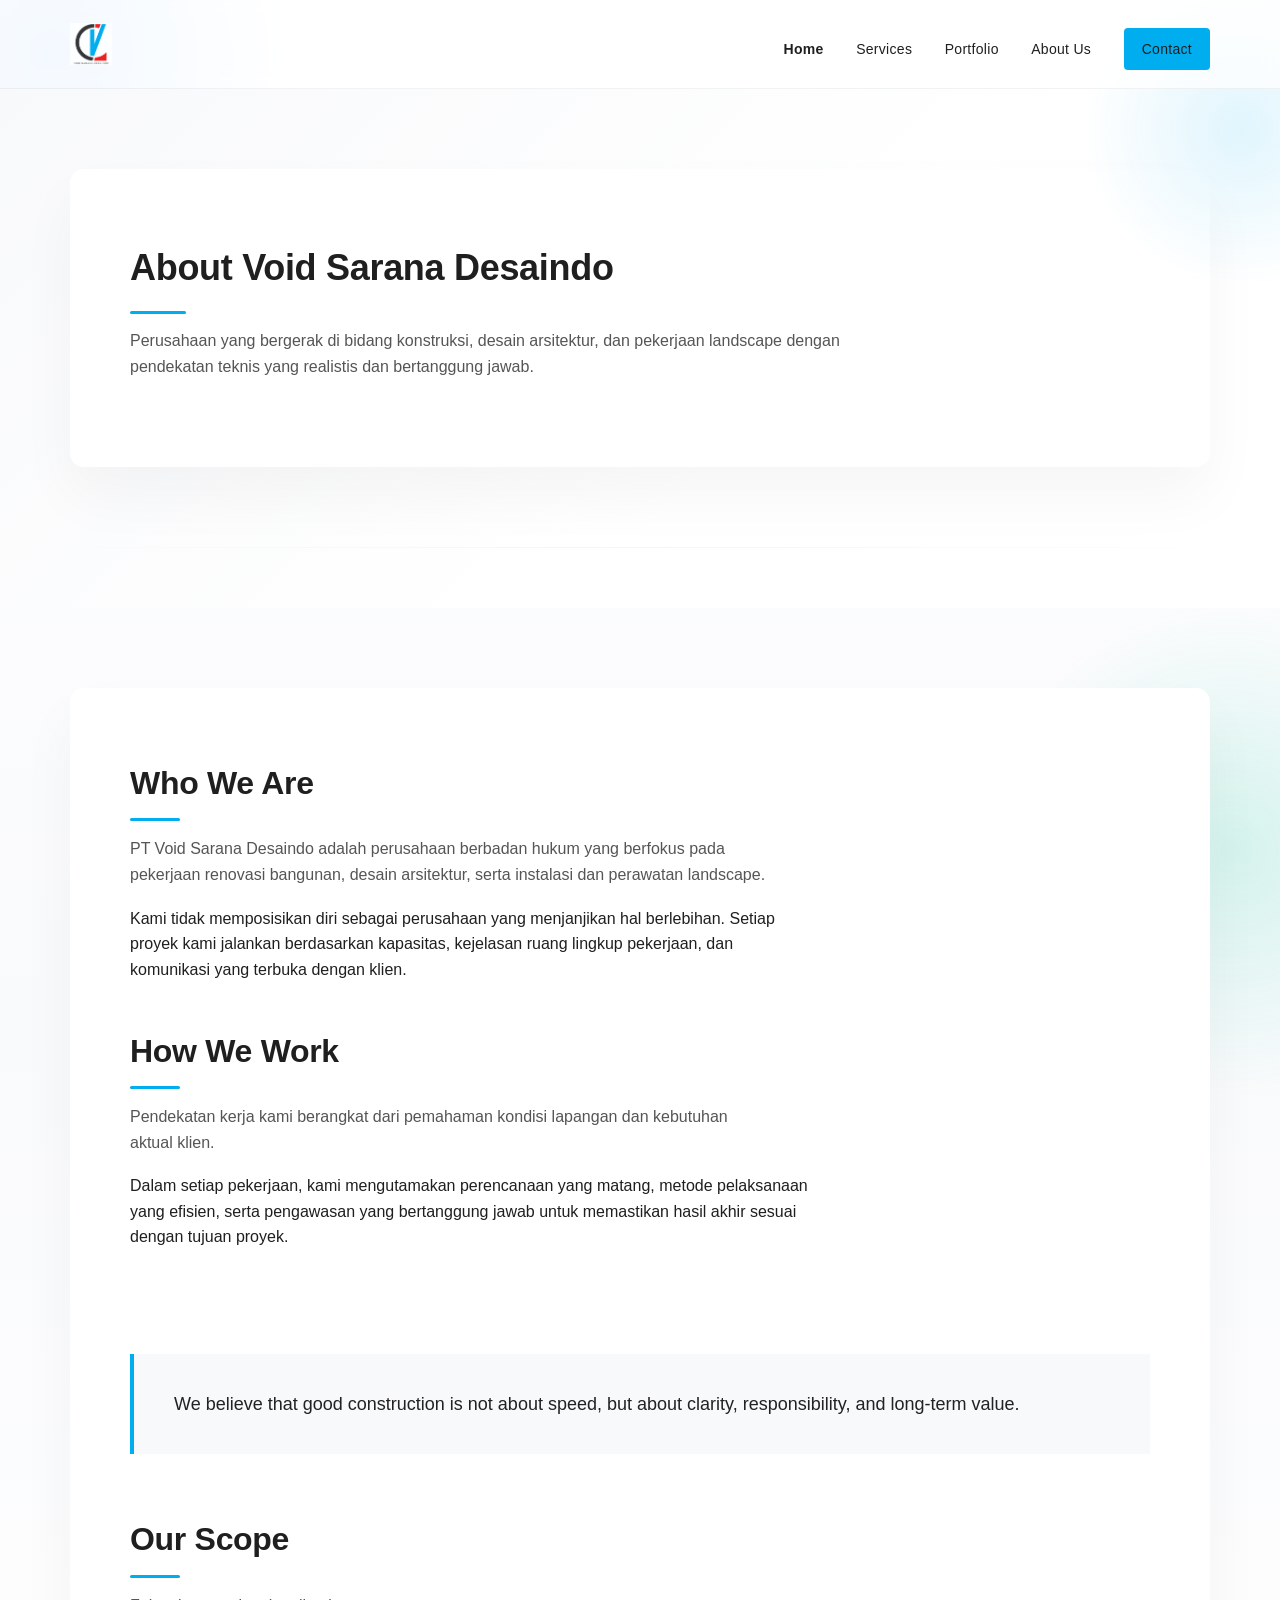
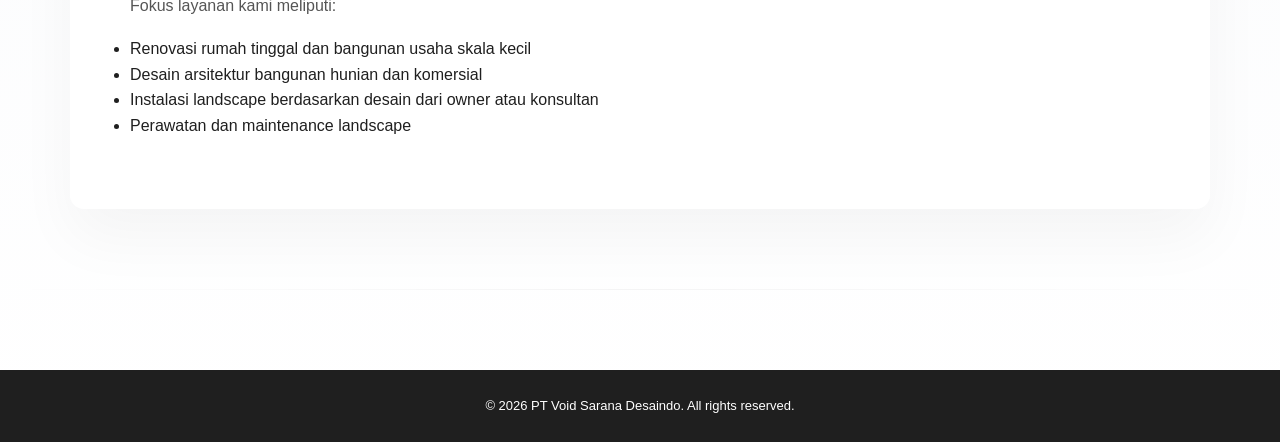
==== about.html @ 8d20b70b "Add files via upload" ====
<!DOCTYPE html>
<html lang="id">
<head>
  <meta charset="UTF-8" />
  <meta name="viewport" content="width=device-width, initial-scale=1.0" />
  <title>Tentang Kami | Void Sarana Desaindo</title>

<meta name="description" content="Profil Void Sarana Desaindo, perusahaan yang bergerak di bidang renovasi bangunan, desain arsitektur, dan instalasi landscape.">
  <link rel="stylesheet" href="assets/css/style.css" />
</head>

<body class="about-page">

  <!-- HEADER -->
  <header class="site-header" id="navbar">

<div class="container header-flex">

<img src="assets/img/logo.png" alt="Void Sarana Desaindo" class="logo">

<div class="menu-toggle" id="menu-toggle">
☰
</div>

<nav class="nav" id="nav-menu">
<a href="index.html" class="active">Home</a>
<a href="services.html">Services</a>
<a href="portfolio.html">Portfolio</a>
<a href="about.html">About Us</a>
<a href="contact.html" class="btn-primary">Contact</a>
</nav>

</div>

</header>

  <!-- PAGE HEADER -->
  <section class="page-header">
    <div class="container">
      <h1>About Void Sarana Desaindo</h1>
      <p>
        Perusahaan yang bergerak di bidang konstruksi, desain arsitektur,
        dan pekerjaan landscape dengan pendekatan teknis yang realistis
        dan bertanggung jawab.
      </p>
    </div>
  </section>

  <!-- ABOUT CONTENT -->
  <section class="services">
    <div class="container">

      <h2 class="section-title">Who We Are</h2>
      <p class="section-subtitle">
        PT Void Sarana Desaindo adalah perusahaan berbadan hukum
        yang berfokus pada pekerjaan renovasi bangunan,
        desain arsitektur, serta instalasi dan perawatan landscape.
      </p>

      <p>
        Kami tidak memposisikan diri sebagai perusahaan yang menjanjikan
        hal berlebihan. Setiap proyek kami jalankan berdasarkan kapasitas,
        kejelasan ruang lingkup pekerjaan, dan komunikasi yang terbuka
        dengan klien.
      </p>

      <br />

      <h2 class="section-title">How We Work</h2>
      <p class="section-subtitle">
        Pendekatan kerja kami berangkat dari pemahaman kondisi lapangan
        dan kebutuhan aktual klien.
      </p>

      <p>
        Dalam setiap pekerjaan, kami mengutamakan perencanaan yang matang,
        metode pelaksanaan yang efisien, serta pengawasan yang bertanggung jawab
        untuk memastikan hasil akhir sesuai dengan tujuan proyek.
      </p>

      <br />

<div class="about-quote">
  We believe that good construction is not about speed,
  but about clarity, responsibility, and long-term value.
</div>

      <h2 class="section-title">Our Scope</h2>
      <p class="section-subtitle">
        Fokus layanan kami meliputi:
      </p>

      <ul>
        <li>Renovasi rumah tinggal dan bangunan usaha skala kecil</li>
        <li>Desain arsitektur bangunan hunian dan komersial</li>
        <li>Instalasi landscape berdasarkan desain dari owner atau konsultan</li>
        <li>Perawatan dan maintenance landscape</li>
      </ul>

    </div>
  </section>

  <!-- FOOTER -->
  <footer class="site-footer">
    © 2026 PT Void Sarana Desaindo. All rights reserved.
  </footer>

<script>

const toggle = document.getElementById("menu-toggle");
const nav = document.getElementById("nav-menu");

toggle.addEventListener("click", () => {
nav.classList.toggle("active");
});

document.querySelectorAll("#nav-menu a").forEach(link=>{
link.addEventListener("click",()=>{
nav.classList.remove("active");
});
});

</script>

<script>

const navbar = document.getElementById("navbar");

window.addEventListener("scroll", function(){

if(window.scrollY > 60){
navbar.classList.add("scrolled");
}else{
navbar.classList.remove("scrolled");
}

});

</script>

</body>
</html>
---- assets/css/style.css ----
/* =====================
   RESET & BASE
===================== */
* {
  margin: 0;
  padding: 0;
  box-sizing: border-box;
}

/* GLOBAL SECTION SPACING */

section{
padding:100px 0;
}

html{
scroll-behavior:smooth;
}

body {
  font-family: 'Inter', sans-serif;
  color: #1f1f1f;
  line-height: 1.6;
  background: #ffffff;
}

.container {
  width: 90%;
  max-width: 1200px;
  margin: auto;
}

/* =====================
   HEADER / NAVBAR
===================== */
.site-header {
  padding: 18px 0;
  border-bottom: 1px solid #eee;
  background: #fff;
}

.header-flex {
  display: flex;
  justify-content: space-between;
  align-items: center;
}

.logo {
  height: 42px;
}

.nav a {
  margin-left: 22px;
  text-decoration: none;
  color: #1f1f1f;
  font-size: 14px;
}

.nav a.active {
  font-weight: 600;
}

.btn-primary {
  background: #00AEEF;
  color: #fff;
  padding: 10px 18px;
  border-radius: 4px;
  text-decoration: none;
  display: inline-block;
}

.btn-secondary {
  border: 1px solid #00AEEF;
  color: #00AEEF;
  padding: 10px 18px;
  border-radius: 4px;
  text-decoration: none;
  display: inline-block;
}

/* =====================
   PAGE HEADER (GLOBAL)
===================== */
.page-header {
  background: #f8f9fb;
  padding: 80px 0 60px;
}

.page-header h1 {
  font-size: 36px;
  margin-bottom: 14px;
}

.page-header p {
  max-width: 720px;
  color: #555;
}

/* =====================
   HOME
===================== */
.hero {
  padding: 100px 0;
  background: #f9f9f9;
}

.hero-grid {
  display: grid;
  grid-template-columns: 1.2fr 1fr;
  gap: 60px;
  align-items: center;
}

.hero-subtitle {
  font-size: 14px;
  font-weight: 600;
  text-transform: uppercase;
  color: #00AEEF;
  margin-bottom: 10px;
}

.hero h1 {
  font-size: 44px;
  margin-bottom: 14px;
}

.hero-desc {
  max-width: 520px;
  margin-bottom: 28px;
  color: #444;
}

.hero-placeholder {
  height: 300px;
  background: #eaeaea;
  border-radius: 8px;
  display: flex;
  align-items: center;
  justify-content: center;
  color: #888;
}

/* =====================
   SERVICES (HOME PREVIEW)
===================== */
.services {
  padding: 80px 0;
}

.section-title {
  font-size: 32px;
  margin-bottom: 10px;
}

.section-subtitle {
  max-width: 640px;
  color: #555;
  margin-bottom: 40px;
}

.service-list {
  display: grid;
  grid-template-columns: repeat(3, 1fr);
  gap: 30px;
}

.service-item {
  border: 1px solid #eee;
  border-radius: 8px;
  padding: 30px;
  background: #fff;
}

.service-item h3 {
  margin-bottom: 12px;
  font-size: 18px;
}

.service-item p {
  color: #555;
}

/* =====================
   SERVICES PAGE ONLY
===================== */
.services-page .hero {
  display: none;
}

.services-page .services {
  padding: 80px 0;
}

.services-page .service-item {
  margin-bottom: 32px;
}

/* =====================
   PORTFOLIO
===================== */
.portfolio {
  padding: 80px 0;
}

.portfolio-grid {
  display: grid;
  grid-template-columns: repeat(2, 1fr);
  gap: 40px;
}

.portfolio-item {
  border: 1px solid #eee;
  border-radius: 10px;
  padding: 28px;
  transition: 0.25s ease;
}

.portfolio-item:hover {
  transform: translateY(-6px);
  border-color: #00AEEF;
}

.portfolio-thumb {
  height: 220px;
  background: linear-gradient(135deg, #eaeaea, #f5f5f5);
  border-radius: 8px;
  margin-bottom: 18px;
  display: flex;
  align-items: center;
  justify-content: center;
  color: #999;
}

/* =====================
   CONTACT
===================== */
.contact {
  padding: 80px 0;
}

.contact-card {
  max-width: 720px;
  margin: auto;
  border: 1px solid #eee;
  border-radius: 12px;
  padding: 48px;
  background: #fff;
}

.contact-actions {
  display: flex;
  gap: 16px;
  margin-bottom: 28px;
}

/* =====================
   FOOTER
===================== */
.site-footer {
  background: #1f1f1f;
  color: #fff;
  text-align: center;
  padding: 26px 0;
  font-size: 13px;
}

/* =====================
   RESPONSIVE
===================== */
@media (max-width: 900px) {
  .hero-grid {
    grid-template-columns: 1fr;
  }

  .service-list,
  .portfolio-grid {
    grid-template-columns: 1fr;
  }

  .contact-actions {
    flex-direction: column;
  }
}

/* =====================
   ABOUT PAGE – LEVEL UP
===================== */

/* accent line under title */
.about-page .section-title {
  position: relative;
  padding-bottom: 14px;
}

.about-page .section-title::after {
  content: "";
  position: absolute;
  left: 0;
  bottom: 0;
  width: 48px;
  height: 3px;
  background: #00AEEF;
  border-radius: 2px;
}

/* philosophy quote */
.about-page .about-quote {
  margin: 60px 0;
  padding: 36px 40px;
  border-left: 4px solid #00AEEF;
  background: #f8f9fb;
  font-size: 18px;
  font-weight: 500;
  color: #222;
}

/* soften paragraph flow */
.about-page p {
  margin-bottom: 18px;
}

/* =====================
   PORTFOLIO PAGE
   (MULTI PHOTO, NO JS)
===================== */
.portfolio-page .portfolio {
  padding: 80px 0;
}

.portfolio-page .portfolio-category {
  margin-bottom: 80px;
}

.portfolio-page .portfolio-category h2 {
  font-size: 26px;
  margin-bottom: 10px;
}

.portfolio-page .portfolio-desc {
  max-width: 700px;
  margin-bottom: 28px;
  color: #555;
}

.portfolio-page .portfolio-grid {
  display: grid;
  grid-template-columns: repeat(3, 1fr);
  gap: 20px;
}

.portfolio-page .portfolio-photo {
  width: 100%;
  height: 220px;
  background: #eaeaea;
  border-radius: 8px;
  object-fit: cover;
  display: flex;
  align-items: center;
  justify-content: center;
  color: #999;
  font-size: 14px;
}

/* responsive */
@media (max-width: 768px) {
  .portfolio-page .portfolio-grid {
    grid-template-columns: repeat(2, 1fr);
  }
}

@media (max-width: 480px) {
  .portfolio-page .portfolio-grid {
    grid-template-columns: 1fr;
  }
}

/* =====================
   PREMIUM VISUAL POLISH
   (SAFE, GLOBAL LIGHT)
===================== */

/* soft background rhythm */
body {
  background:
    linear-gradient(
      to bottom,
      #ffffff 0%,
      #f9fafc 50%,
      #ffffff 100%
    );
}

/* section breathing space */
section {
  position: relative;
}

/* subtle divider */
section::after {
  content: "";
  display: block;
  width: 100%;
  height: 1px;
  background: linear-gradient(
    to right,
    transparent,
    rgba(0,0,0,0.04),
    transparent
  );
  margin-top: 80px;
}

/* prevent divider on footer */
footer::after {
  display: none;
}

/* premium container max-width */
.container {
  max-width: 1140px;
}

/* heading weight refinement */
h1, h2 {
  letter-spacing: -0.3px;
}

/* visual anchor for page header */
.page-header {
  background:
    linear-gradient(
      135deg,
      #f8f9fb 0%,
      #ffffff 60%
    );
}

/* subtle brand accent */
.page-header h1::after {
  content: "";
  display: block;
  width: 56px;
  height: 3px;
  background: #00AEEF;
  margin-top: 14px;
  border-radius: 2px;
}

/* ==========================
   ARCHITECTURAL DEPTH SYSTEM
   PREMIUM – SAFE MODE
========================== */

/* subtle architectural grid texture */
body::before {
  content: "";
  position: fixed;
  inset: 0;
  background-image:
    linear-gradient(rgba(0,0,0,0.015) 1px, transparent 1px),
    linear-gradient(90deg, rgba(0,0,0,0.015) 1px, transparent 1px);
  background-size: 80px 80px;
  pointer-events: none;
  z-index: 0;
}

/* ensure content above texture */
body > * {
  position: relative;
  z-index: 1;
}

/* section panel feel */
section .container {
  background: #ffffff;
  border-radius: 14px;
  padding: 80px 80px;
  box-shadow:
    0 30px 60px rgba(0,0,0,0.04);
}

/* reduce padding on small screens */
@media (max-width: 768px) {
  section .container {
    padding: 48px 28px;
  }
}

/* visual anchor on large headings */
h1 {
  font-size: 48px;
}

/* silent oversized accent */
.page-header::before {
  content: "";
  position: absolute;
  top: -120px;
  right: -120px;
  width: 320px;
  height: 320px;
  background: radial-gradient(
    circle,
    rgba(0,174,239,0.12),
    transparent 70%
  );
  pointer-events: none;
}

/* PORTFOLIO PAGE */

.portfolio-page{
padding:80px 0;
}

.portfolio-category{
margin-top:60px;
margin-bottom:20px;
font-size:24px;
}

.portfolio-grid{
display:grid;
grid-template-columns:repeat(3,1fr);
gap:25px;
}

.portfolio-grid img{
width:100%;
height:260px;
object-fit:cover;
border-radius:6px;
transition:0.3s;
}

.portfolio-grid img:hover{
transform:scale(1.05);
}

/* =========================
   PORTFOLIO GRID UPGRADE
========================= */

.portfolio-section {
  padding: 80px 0;
  background: #f7f8fa;
}

.portfolio-category {
  margin-top: 50px;
}

.portfolio-grid {
  display: grid;
  grid-template-columns: repeat(auto-fit, minmax(260px, 1fr));
  gap: 28px;
  margin-top: 20px;
}

.portfolio-item {
  overflow: hidden;
  border-radius: 10px;
  background: #fff;
  box-shadow: 0 6px 18px rgba(0,0,0,0.06);
  transition: transform 0.3s ease, box-shadow 0.3s ease;
}

.portfolio-item:hover {
  transform: translateY(-6px);
  box-shadow: 0 12px 28px rgba(0,0,0,0.12);
}

.portfolio-item img {
  width: 100%;
  height: 220px;
  object-fit: cover;
  display: block;
  transition: transform 0.4s ease;
}

.portfolio-item:hover img {
  transform: scale(1.08);
}

.portfolio-category h3 {
  margin-bottom: 15px;
  font-size: 22px;
}

/* =========================
   PORTFOLIO POLISH
========================= */

.portfolio-wrapper {
  background: white;
  padding: 60px;
  border-radius: 12px;
  box-shadow: 0 10px 30px rgba(0,0,0,0.06);
}

.portfolio-category h3 {
  font-size: 24px;
  font-weight: 600;
  margin-bottom: 18px;
  position: relative;
}

.portfolio-category h3::after {
  content: "";
  display: block;
  width: 40px;
  height: 3px;
  background: #00AEEF;
  margin-top: 8px;
  border-radius: 2px;
}

/* animasi foto */
.gallery img{
  transition: transform 0.4s ease;
}

.gallery img:hover{
  transform: scale(1.07);
}

/* animasi card */
.card{
  transition: all 0.3s ease;
}

.card:hover{
  transform: translateY(-6px);
  box-shadow: 0 15px 35px rgba(0,0,0,0.15);
}

/* LIGHTBOX */

.lightbox{
position:fixed;
top:0;
left:0;
width:100%;
height:100%;
background:rgba(0,0,0,0.85);
display:flex;
justify-content:center;
align-items:center;
z-index:999;
}

.lightbox img{
max-width:90%;
max-height:90%;
border-radius:8px;
}

.lightbox .close{
position:absolute;
top:30px;
right:40px;
font-size:40px;
color:white;
cursor:pointer;
}

/* SCROLL ANIMATION */

.fade-up{
opacity:0;
transform:translateY(40px);
transition:all 0.8s ease;
}

.fade-up.show{
opacity:1;
transform:translateY(0);
}


/* ANIMATION SCROLL */

.hidden{
opacity:0;
transform:translateY(40px);
transition:all 0.8s ease;
}

.show{
opacity:1;
transform:translateY(0);
}

/* PORTFOLIO IMAGE POLISH */

.portfolio-grid a{
display:block;
overflow:hidden;
border-radius:12px;
position:relative;
}

.portfolio-grid img{
width:100%;
display:block;
transition:transform .6s ease, filter .6s ease;
}

.portfolio-grid a:hover img{
transform:scale(1.08);
filter:brightness(1.05);
}

/* shadow card */

.portfolio-grid a{
box-shadow:0 10px 25px rgba(0,0,0,0.08);
transition:all .4s ease;
}

.portfolio-grid a:hover{
transform:translateY(-6px);
box-shadow:0 18px 40px rgba(0,0,0,0.15);
}

/* LIGHTBOX */

.lightbox{
position:fixed;
top:0;
left:0;
width:100%;
height:100%;
background:rgba(0,0,0,0.85);
display:none;
align-items:center;
justify-content:center;
z-index:999;
padding:40px;
}

.lightbox img{
max-width:90%;
max-height:90%;
border-radius:10px;
box-shadow:0 20px 60px rgba(0,0,0,0.6);
}

/* SCROLL REVEAL */

.reveal{
opacity:0;
transform:translateY(40px);
transition:all 0.8s ease;
}

.reveal.active{
opacity:1;
transform:translateY(0);
}

/* portfolio image hover effect */

.portfolio-grid a{
display:block;
overflow:hidden;
border-radius:8px;
}

.portfolio-grid img{
width:100%;
height:260px;
object-fit:cover;
transition: transform 0.5s ease;
}

.portfolio-grid a:hover img{
transform:scale(1.08);
}

.portfolio-grid a{
box-shadow:0 8px 25px rgba(0,0,0,0.08);
transition:all 0.3s ease;
}

.portfolio-grid a:hover{
box-shadow:0 12px 35px rgba(0,0,0,0.15);
}

.portfolio-category{
margin-top:60px;
margin-bottom:20px;
font-size:22px;
}

/* HERO VISUAL UPGRADE */

.hero-visual{
position:relative;
}

.hero-visual img{
width:100%;
border-radius:12px;
box-shadow:0 25px 60px rgba(0,0,0,0.15);
display:block;
}

/* hero spacing polish */

.hero{
padding:120px 0;
}

.hero-subtitle{
letter-spacing:2px;
font-size:13px;
text-transform:uppercase;
color:#777;
margin-bottom:12px;
}

.hero h1{
font-size:42px;
line-height:1.2;
margin-bottom:20px;
}

.hero-desc{
color:#555;
max-width:520px;
line-height:1.7;
margin-bottom:28px;
}

/* HERO SLIDER */

.hero-slider{
position:relative;
width:100%;
height:420px;
overflow:hidden;
border-radius:12px;
box-shadow:0 25px 60px rgba(0,0,0,0.15);
}

.hero-slider img{
position:absolute;
width:100%;
height:100%;
object-fit:cover;
opacity:0;
transition:opacity 1s ease;
}

.hero-slider img.active{
opacity:1;
}

/* WHATSAPP FLOATING BUTTON */

.wa-floating{
position:fixed;
bottom:25px;
right:25px;

background:#25D366;
color:white;

padding:14px 22px;
border-radius:40px;

font-size:14px;
font-weight:600;

box-shadow:0 10px 25px rgba(0,0,0,0.2);

text-decoration:none;

z-index:999;
transition:all .3s ease;
}

.wa-floating:hover{
transform:translateY(-3px);
box-shadow:0 14px 35px rgba(0,0,0,0.25);
}

/* NAVBAR SCROLL EFFECT */

#navbar{
transition:all .3s ease;
}

#navbar.scrolled{
background:white;
box-shadow:0 8px 25px rgba(0,0,0,0.08);
}

/* PORTFOLIO CINEMATIC CARD */

.portfolio-card{
position:relative;
overflow:hidden;
border-radius:8px;
}

.portfolio-card img{
width:100%;
display:block;
transition:transform .4s ease;
}

.portfolio-card:hover img{
transform:scale(1.08);
}

.portfolio-overlay{
position:absolute;
bottom:0;
left:0;
width:100%;
padding:20px;

background:linear-gradient(to top, rgba(0,0,0,0.7), transparent);

color:white;
font-weight:600;
font-size:14px;

opacity:0;
transition:opacity .3s ease;
}

.portfolio-card:hover .portfolio-overlay{
opacity:1;
}

/* PORTFOLIO CARD UPGRADE */

.portfolio-card{
position:relative;
overflow:hidden;
border-radius:10px;

background:#fff;

box-shadow:0 4px 15px rgba(0,0,0,0.08);

transition:all .3s ease;
}

.portfolio-card:hover{

transform:translateY(-6px);

box-shadow:0 10px 30px rgba(0,0,0,0.15);

}

.portfolio-card img{

width:100%;
display:block;

transition:transform .5s ease;

}

.portfolio-card:hover img{

transform:scale(1.06);

}

.portfolio-overlay{

position:absolute;
bottom:0;
left:0;
width:100%;

padding:20px;

background:linear-gradient(
to top,
rgba(0,0,0,0.75),
rgba(0,0,0,0)
);

color:white;

font-size:13px;
letter-spacing:1px;

opacity:0;
transition:opacity .3s ease;

}

.portfolio-card:hover .portfolio-overlay{

opacity:1;

}

/* PORTFOLIO CARD UPGRADE */

.portfolio-card{
position:relative;
overflow:hidden;
border-radius:10px;

background:#fff;

box-shadow:0 4px 15px rgba(0,0,0,0.08);

transition:all .3s ease;
}

.portfolio-card:hover{

transform:translateY(-6px);

box-shadow:0 10px 30px rgba(0,0,0,0.15);

}

.portfolio-card img{

width:100%;
display:block;

transition:transform .5s ease;

}

.portfolio-card:hover img{

transform:scale(1.06);

}

.portfolio-overlay{

position:absolute;
bottom:0;
left:0;
width:100%;

padding:20px;

background:linear-gradient(
to top,
rgba(0,0,0,0.75),
rgba(0,0,0,0)
);

color:white;

font-size:13px;
letter-spacing:1px;

opacity:0;
transition:opacity .3s ease;

}

.portfolio-card:hover .portfolio-overlay{

opacity:1;

}

/* SECTION DIVIDER */

.portfolio-category{

margin-top:70px;
margin-bottom:25px;

font-size:22px;
font-weight:600;

position:relative;
padding-left:18px;

}

.portfolio-category::before{

content:"";

position:absolute;
left:0;
top:5px;

width:4px;
height:22px;

background:#0ea5e9;

border-radius:2px;

}

/* PORTFOLIO GLOW EFFECT */

.portfolio-card::after{

content:"";

position:absolute;
inset:0;

background:linear-gradient(
120deg,
transparent,
rgba(255,255,255,0.25),
transparent
);

opacity:0;
transition:opacity .4s;

}

.portfolio-card:hover::after{

opacity:1;

}

/* HERO CINEMATIC OVERLAY */

.hero{

position:relative;

}

.hero::before{

content:"";

position:absolute;

inset:0;

background:linear-gradient(
120deg,
rgba(0,0,0,0.45),
rgba(0,0,0,0.2)
);

z-index:1;

}

.hero-grid{

position:relative;

z-index:2;

}

/* HERO STATS */

.hero-stats{
display:flex;
gap:40px;
margin-top:35px;
}

.hero-stat h3{
margin:0;
font-size:28px;
font-weight:700;
color:#0ea5e9;
}

.hero-stat p{
margin:4px 0 0 0;
font-size:14px;
color:#666;
}

/* SECTION BACKGROUND */

.section-light{

background:#f8fafc;

padding:80px 0;

}

.hero-stats{
display:flex;
gap:40px;
margin-top:35px;
}

.hero-stat h3{
margin:0;
font-size:28px;
color:#0ea5e9;
}

.hero-stat p{
margin:4px 0 0 0;
font-size:14px;
color:#666;
}

.hero-slider{
position:relative;
height:420px;
overflow:hidden;
border-radius:12px;
}

.slide{
position:absolute;
width:100%;
height:100%;
object-fit:cover;

opacity:0;
transition:opacity 1s ease;
}

.slide.active{
opacity:1;
}

.hero-slider img{
box-shadow:0 20px 50px rgba(0,0,0,0.15);
}

.btn-primary{
transition:all .25s ease;
}

.btn-primary:hover{
transform:translateY(-2px);
box-shadow:0 10px 25px rgba(0,0,0,0.15);
}

/* HOME PORTFOLIO */

.home-portfolio{
padding:100px 0;
}

.home-portfolio-grid{
display:grid;
grid-template-columns:repeat(3,1fr);
gap:30px;
margin-top:50px;
}

.home-project{
position:relative;
overflow:hidden;
border-radius:12px;
display:block;
}

.home-project img{
width:100%;
height:280px;
object-fit:cover;
transition:transform .5s ease;
}

/* overlay */

.project-overlay{
position:absolute;
bottom:0;
left:0;
right:0;
padding:25px;

background:linear-gradient(
to top,
rgba(0,0,0,0.7),
transparent
);

color:white;
opacity:0;
transition:opacity .3s ease;
}

.home-project:hover img{
transform:scale(1.08);
}

.home-project:hover .project-overlay{
opacity:1;
}

.project-overlay h3{
margin:0;
font-size:20px;
}

.project-overlay p{
margin:5px 0 0 0;
font-size:14px;
opacity:0.85;
}

.home-portfolio-btn{
margin-top:50px;
text-align:center;
}

/* BACKGROUND DECORATION */

body{
position:relative;
overflow-x:hidden;
}

body::before{
content:"";

position:fixed;
top:-200px;
left:-200px;

width:500px;
height:500px;

background:radial-gradient(circle,
rgba(0,120,255,0.15),
transparent 70%);

z-index:-1;
}

body::after{
content:"";

position:fixed;
bottom:-200px;
right:-200px;

width:500px;
height:500px;

background:radial-gradient(circle,
rgba(0,200,150,0.15),
transparent 70%);

z-index:-1;
}

/* SECTION REVEAL */

.reveal-section{
opacity:0;
transform:translateY(60px);
transition:all .8s ease;
}

.reveal-section.active{
opacity:1;
transform:translateY(0);
}

.site-header{

position:sticky;
top:0;

background:rgba(255,255,255,0.75);
backdrop-filter:blur(10px);

border-bottom:1px solid rgba(0,0,0,0.05);

z-index:1000;

}

/* PROCESS SECTION */

.process-grid{
display:grid;
grid-template-columns:repeat(auto-fit,minmax(200px,1fr));
gap:30px;
margin-top:40px;
}

.process-item{
background:#fff;
padding:30px;
border-radius:10px;
box-shadow:0 10px 25px rgba(0,0,0,0.05);
text-align:center;
}

.process-item h3{
font-size:28px;
color:#999;
margin-bottom:10px;
}

.process-item h4{
margin-bottom:10px;
}

/* CTA PROJECT */

.cta-project{
background:#0f0f0f;
padding:80px 0;
}

.cta-box{
background:#f1f1f1;
border-radius:12px;
padding:40px 60px;

display:flex;
align-items:center;
justify-content:space-between;
gap:30px;
}

.cta-text h2{
margin-bottom:8px;
}

.cta-text p{
color:#555;
}

.home-project img{
transition: transform .6s ease;
}

.home-project:hover img{
transform: scale(1.08);
}

.service-item,
.process-item{
transition: all .3s ease;
}

.service-item:hover,
.process-item:hover{
transform: translateY(-6px);
box-shadow:0 15px 40px rgba(0,0,0,0.08);
}

@media (max-width:768px){

.portfolio-overlay{
opacity:1;
}

}

.portfolio-card img{
transition:transform .5s ease;
}

.portfolio-card:hover img{
transform:scale(1.05);
}

.portfolio-card{
overflow:hidden;
border-radius:10px;
}

/* TRUSTED SECTION */

.trusted{
padding:80px 0;
text-align:center;
}

.trusted-grid{
display:grid;
grid-template-columns:repeat(3,1fr);
gap:20px;
margin-top:40px;
max-width:800px;
margin-left:auto;
margin-right:auto;
}

.trusted-item{
padding:20px;
background:white;
border-radius:8px;
font-weight:500;
font-size:14px;
letter-spacing:.5px;
box-shadow:0 4px 20px rgba(0,0,0,0.05);
transition:transform .3s ease, box-shadow .3s ease;
}

.trusted-item:hover{
transform:translateY(-5px);
box-shadow:0 10px 30px rgba(0,0,0,0.08);
}

@media (max-width:768px){

.trusted-grid{
grid-template-columns:1fr 1fr;
}

}

.trusted{
padding:100px 0;
}

.trusted .section-subtitle{
text-align:center;
max-width:600px;
margin-left:auto;
margin-right:auto;
}

.section-subtitle{
margin-top:15px;
}

@media (max-width:768px){

section{
padding:70px 0;
}

}

.hero-actions{
display:flex;
gap:15px;
margin-top:20px;
}

p{
max-width:680px;
}

.nav a{
position:relative;
}

.nav a::after{
content:"";
position:absolute;
left:0;
bottom:-4px;
width:0%;
height:2px;
background:#0ea5e9;
transition:width .3s ease;
}

.nav a:hover::after{
width:100%;
}

.section-title::after{
content:"";
display:block;
width:40px;
height:3px;
background:#0ea5e9;
margin-top:10px;
border-radius:2px;
}

/* FIX SERVICE CARD BUTTON ALIGN */

.service-item{
display:flex;
flex-direction:column;
justify-content:space-between;
}

.service-item p{
flex-grow:1;
}

.service-item .btn-secondary{
margin-top:20px;
align-self:flex-start;
}

.service-item{
min-height:240px;
}

/* SERVICES TITLE ACCENT */

.services .section-title{
position:relative;
padding-bottom:12px;
}

.services .section-title::after{
content:"";
position:absolute;
left:0;
bottom:0;
width:50px;
height:3px;
background:#00AEEF;
border-radius:2px;
}

/* SERVICE CARD HOVER POLISH */

.service-item{
transition:all .3s ease;
}

.service-item:hover{
transform:translateY(-6px);
box-shadow:0 15px 40px rgba(0,0,0,0.08);
}

.service-item .btn-secondary{
transition:all .25s ease;
}

.service-item .btn-secondary:hover{
background:#00AEEF;
color:white;
}

/* NAVBAR SPACING FIX */

.nav a{
margin-left:28px;
font-size:14px;
letter-spacing:.3px;
}

.nav a:hover{
color:#00AEEF;
}

section .container{
background:#ffffff;
border-radius:14px;
padding:70px 60px;
box-shadow:0 30px 60px rgba(0,0,0,0.04);
}

/* HOME PROJECT HOVER UPGRADE */

.home-project{
transition:all .4s ease;
}

.home-project:hover{
transform:translateY(-6px);
box-shadow:0 20px 50px rgba(0,0,0,0.15);
}

/* SERVICE PAGE LAYOUT FIX */

.service-detail .container{
background:white;
border-radius:12px;
padding:40px 50px;
box-shadow:0 10px 30px rgba(0,0,0,0.05);
max-width:900px;
margin:auto;
}

.service-detail{
padding:40px 0;
}

/* gambar service */

.service-photo{
width:100%;
border-radius:10px;
margin-bottom:10px;
}

/* list renovasi */

.service-detail ul{
margin-top:15px;
padding-left:20px;
line-height:1.8;
}

/* judul section */

.service-detail h2{
margin-bottom:10px;
}

/* portfolio mini di service */

.service-detail .portfolio-grid{
margin-top:20px;
grid-template-columns:repeat(3,1fr);
gap:20px;
}

.service-photo{
max-height:450px;
object-fit:cover;
}

/* SERVICE IMAGE SLIDER */

.service-slider{
position:relative;
width:100%;
height:420px;
overflow:hidden;
border-radius:12px;
box-shadow:0 15px 40px rgba(0,0,0,0.1);
}

.service-slide{
position:absolute;
width:100%;
height:100%;
object-fit:cover;
opacity:0;
transition:opacity 1s ease;
}

.service-slide.active{
opacity:1;
}

/* SERVICE SLIDER NAVIGATION */

.slider-prev,
.slider-next{
position:absolute;
top:50%;
transform:translateY(-50%);
font-size:28px;
background:rgba(0,0,0,0.4);
color:white;
padding:8px 14px;
cursor:pointer;
border-radius:6px;
z-index:5;
}

.slider-prev{
left:15px;
}

.slider-next{
right:15px;
}

.slider-prev:hover,
.slider-next:hover{
background:rgba(0,0,0,0.7);
}

section{
padding:90px 0;
}

/* =========================
   MOBILE OPTIMIZATION
========================= */

@media (max-width:768px){

/* container spacing */
section .container{
padding:40px 20px;
}

/* HERO */
.hero{
padding:60px 0;
}

.hero h1{
font-size:30px;
}

.hero-desc{
font-size:14px;
}

.hero-grid{
grid-template-columns:1fr;
gap:30px;
}

.hero-slider{
height:260px;
}

/* HERO STATS */
.hero-stats{
flex-wrap:wrap;
gap:20px;
}

/* SERVICES */
.service-list{
grid-template-columns:1fr;
gap:20px;
}

/* PORTFOLIO */
.portfolio-grid{
grid-template-columns:1fr 1fr;
gap:15px;
}

.portfolio-grid img{
height:180px;
}

/* HOME PORTFOLIO */
.home-portfolio-grid{
grid-template-columns:1fr;
}

/* TRUSTED */
.trusted-grid{
grid-template-columns:1fr 1fr;
gap:15px;
}

/* PROCESS */
.process-grid{
grid-template-columns:1fr;
}

/* CTA BOX */
.cta-box{
flex-direction:column;
text-align:center;
gap:20px;
}

}

/* extra small phone */

@media (max-width:480px){

.hero h1{
font-size:26px;
}

.portfolio-grid{
grid-template-columns:1fr;
}

.trusted-grid{
grid-template-columns:1fr;
}

}

/* MOBILE NAVBAR FIX */

@media (max-width:768px){

.header-flex{
flex-direction:column;
align-items:center;
gap:10px;
}

.nav{
display:flex;
flex-wrap:wrap;
justify-content:center;
gap:10px;
}

.nav a{
margin:0;
font-size:13px;
}

.btn-primary{
padding:8px 14px;
}

.logo{
height:36px;
}

}

@media (max-width:768px){

.hero h1{
font-size:30px;
}

.hero-slider{
height:260px;
}

}

@media (max-width:768px){

/* navbar vertical */
.header-flex{
flex-direction:column;
align-items:center;
gap:15px;
}

/* menu wrap */
.nav{
display:flex;
flex-wrap:wrap;
justify-content:center;
gap:12px;
max-width:280px;
}

/* menu spacing */
.nav a{
margin:0;
font-size:14px;
}

/* contact button */
.nav .btn-primary{
margin-top:5px;
}

}

/* HAMBURGER MENU */

.menu-toggle{
display:none;
font-size:28px;
cursor:pointer;
}

/* MOBILE NAV */

@media (max-width:768px){

.menu-toggle{
display:block;
}

.nav{
display:none;
flex-direction:column;
width:100%;
background:white;
margin-top:10px;
padding:20px 0;
border-top:1px solid #eee;
}

.nav a{
margin:10px 0;
text-align:center;
}

.nav.active{
display:flex;
}

}

.menu-toggle{
padding:6px 12px;
border-radius:6px;
transition:0.2s;
}

.menu-toggle:hover{
background:#f2f2f2;
}

/* MOBILE HEADER FIX */

@media (max-width:768px){

.header-flex{
display:flex;
flex-direction:row;
justify-content:space-between;
align-items:center;
}

.menu-toggle{
display:block;
font-size:28px;
cursor:pointer;
}

.nav{
display:none;
flex-direction:column;
width:100%;
background:white;
margin-top:15px;
padding:20px 0;
border-top:1px solid #eee;
}

.nav a{
margin:10px 0;
text-align:center;
}

.nav.active{
display:flex;
}

}

.nav{
transition:all .3s ease;
}

@media (max-width:768px){

.nav{
display:none;
flex-direction:column;
width:100%;
background:white;

position:absolute;
top:70px;
left:0;

padding:20px 0;
border-top:1px solid #eee;
box-shadow:0 10px 25px rgba(0,0,0,0.08);
}

.nav a{
margin:12px 0;
text-align:center;
}

.nav.active{
display:flex;
}

}

.nav{
transition:all .25s ease;
}

.site-header{
position:relative;
}

@media (max-width:768px){

.nav{
display:none;
flex-direction:column;

position:absolute;
top:100%;
left:0;

width:100%;
background:white;

padding:20px 0;
border-top:1px solid #eee;

box-shadow:0 10px 25px rgba(0,0,0,0.08);
}

.nav a{
margin:12px 0;
text-align:center;
}

.nav.active{
display:flex;
}

}

@media (max-width:768px){

.nav{
display:none;
flex-direction:column;

position:absolute;
top:100%;
right:0;

width:220px;
background:white;

padding:20px;
border-radius:8px;

box-shadow:0 10px 25px rgba(0,0,0,0.1);
}

.nav a{
margin:10px 0;
text-align:right;
}

.nav.active{
display:flex;
}

}

@media (max-width:768px){

.nav{
display:none;
flex-direction:column;

position:absolute;
top:100%;
right:20px;   /* ini yang bikin menu nempel kanan */
left:auto;    /* penting supaya tidak ditarik ke kiri */

width:220px;
background:white;

padding:20px;
border-radius:10px;

box-shadow:0 12px 30px rgba(0,0,0,0.12);
}

.nav a{
margin:10px 0;
text-align:right;
}

.nav.active{
display:flex;
}

}

.menu-toggle{
margin-right:10px;
}

.nav .btn-primary{
width:100%;
text-align:center;
margin-top:10px;
}

.nav .btn-primary{
width:auto;
align-self:flex-end;
}

/* NAVBAR SCROLL EFFECT */

#navbar{
transition: background .25s ease, box-shadow .25s ease, backdrop-filter .25s ease;
background: rgba(255,255,255,0.7);
backdrop-filter: blur(8px);
}

#navbar.scrolled{
background: rgba(255,255,255,0.95);
backdrop-filter: blur(12px);
box-shadow: 0 8px 25px rgba(0,0,0,0.08);
}
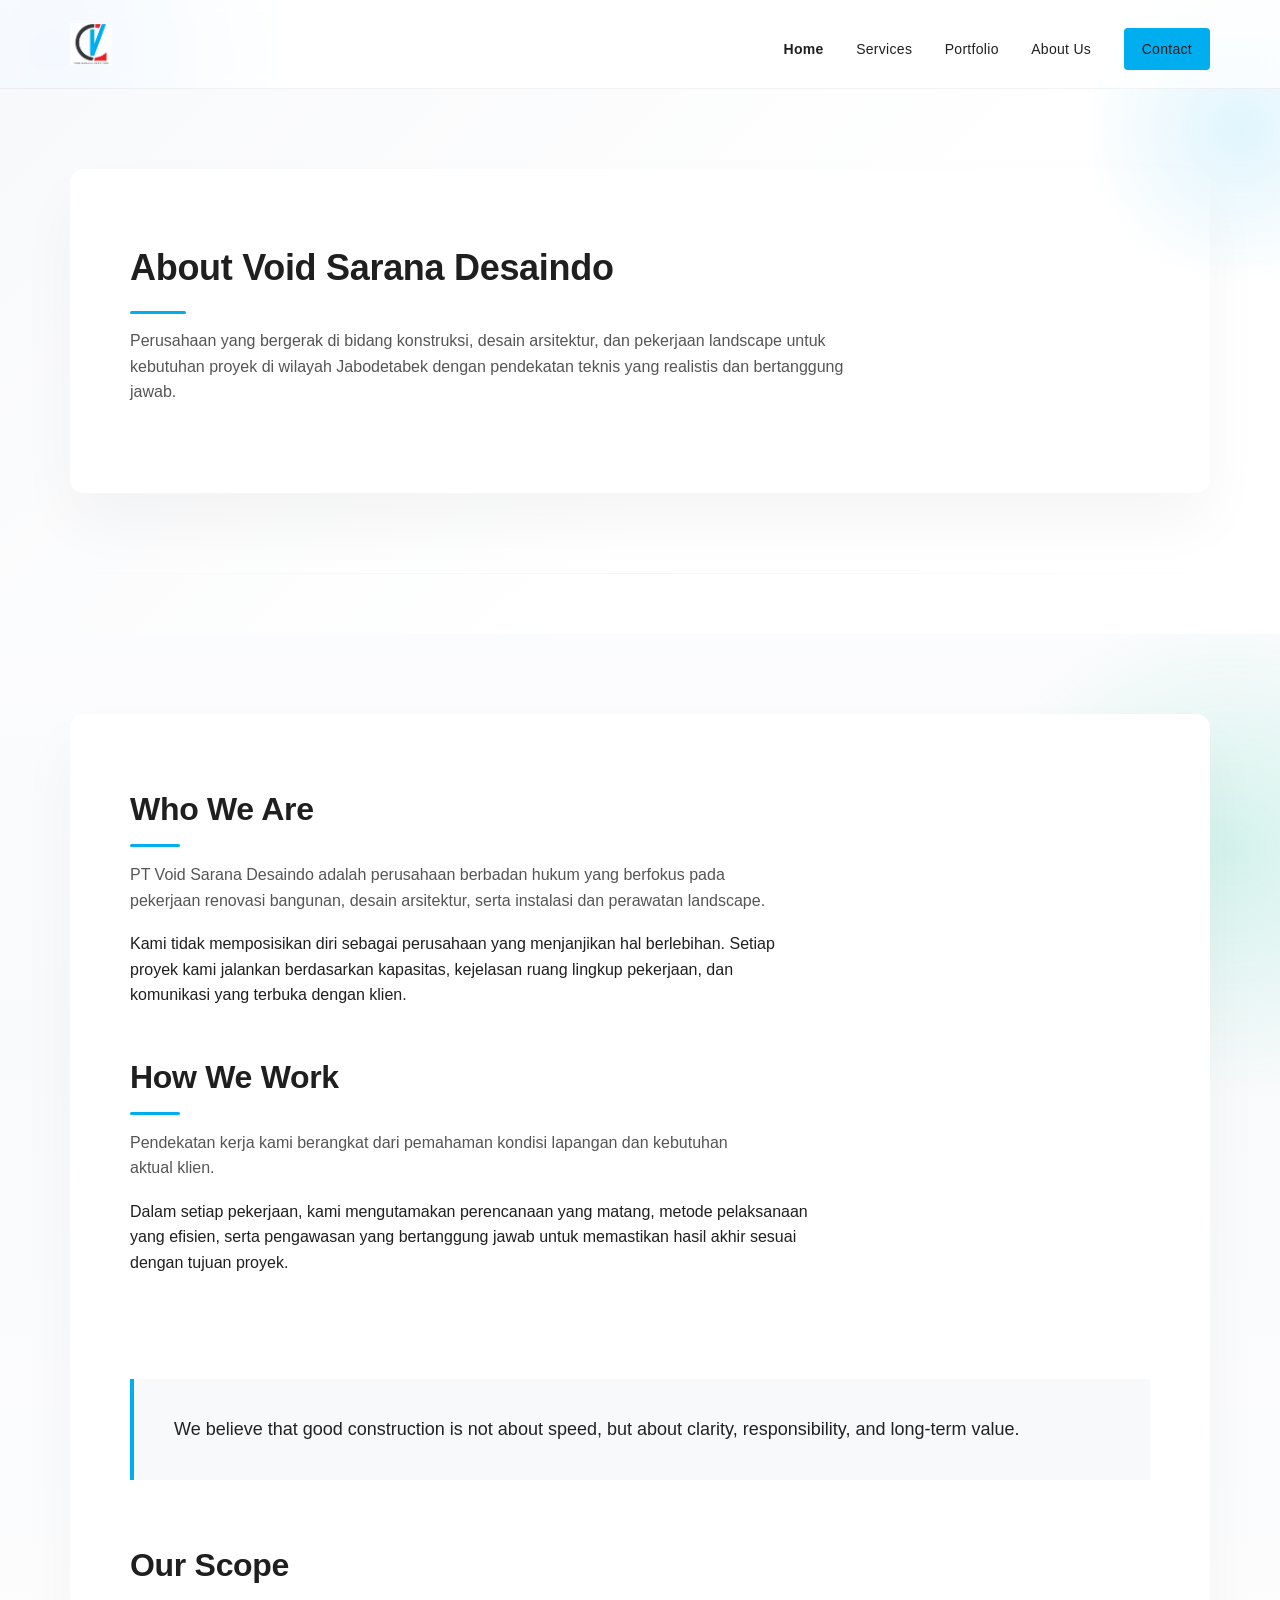
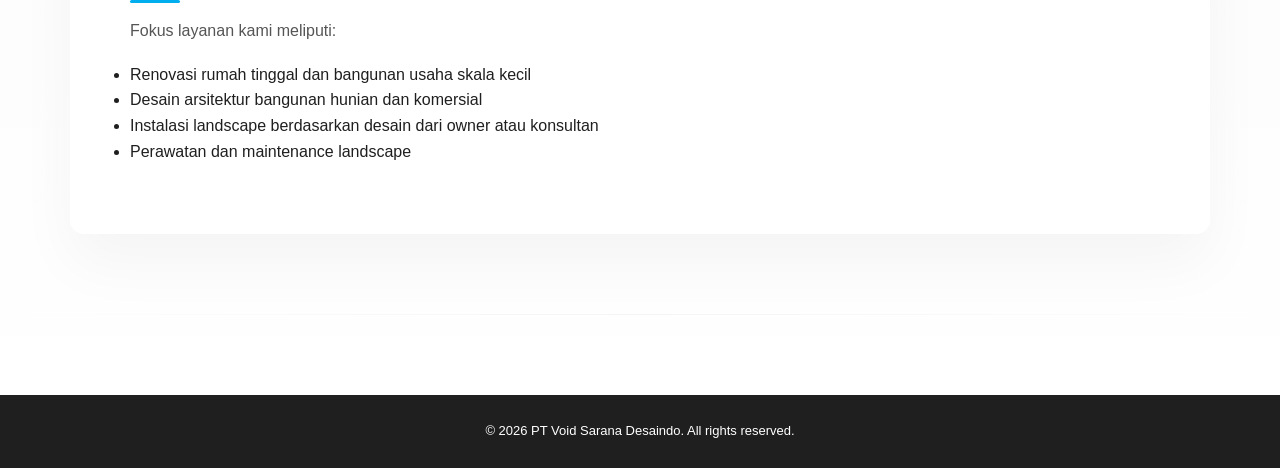
==== commit d6dc2288: "Add files via upload" ====
--- a/about.html
+++ b/about.html
@@ -5,7 +5,7 @@
   <meta name="viewport" content="width=device-width, initial-scale=1.0" />
   <title>Tentang Kami | Void Sarana Desaindo</title>
 
-<meta name="description" content="Profil Void Sarana Desaindo, perusahaan yang bergerak di bidang renovasi bangunan, desain arsitektur, dan instalasi landscape.">
+<meta name="description" content="Profil Void Sarana Desaindo, perusahaan yang bergerak di bidang renovasi bangunan, desain arsitektur, dan instalasi landscape untuk kebutuhan proyek di wilayah Jabodetabek.">
   <link rel="stylesheet" href="assets/css/style.css" />
 </head>
 
@@ -36,15 +36,18 @@
 
   <!-- PAGE HEADER -->
   <section class="page-header">
-    <div class="container">
-      <h1>About Void Sarana Desaindo</h1>
-      <p>
-        Perusahaan yang bergerak di bidang konstruksi, desain arsitektur,
-        dan pekerjaan landscape dengan pendekatan teknis yang realistis
-        dan bertanggung jawab.
-      </p>
-    </div>
-  </section>
+  <div class="container">
+
+    <h1>About Void Sarana Desaindo</h1>
+
+    <p>
+      Perusahaan yang bergerak di bidang konstruksi, desain arsitektur,
+      dan pekerjaan landscape untuk kebutuhan proyek di wilayah Jabodetabek
+      dengan pendekatan teknis yang realistis dan bertanggung jawab.
+    </p>
+
+  </div>
+</section>
 
   <!-- ABOUT CONTENT -->
   <section class="services">
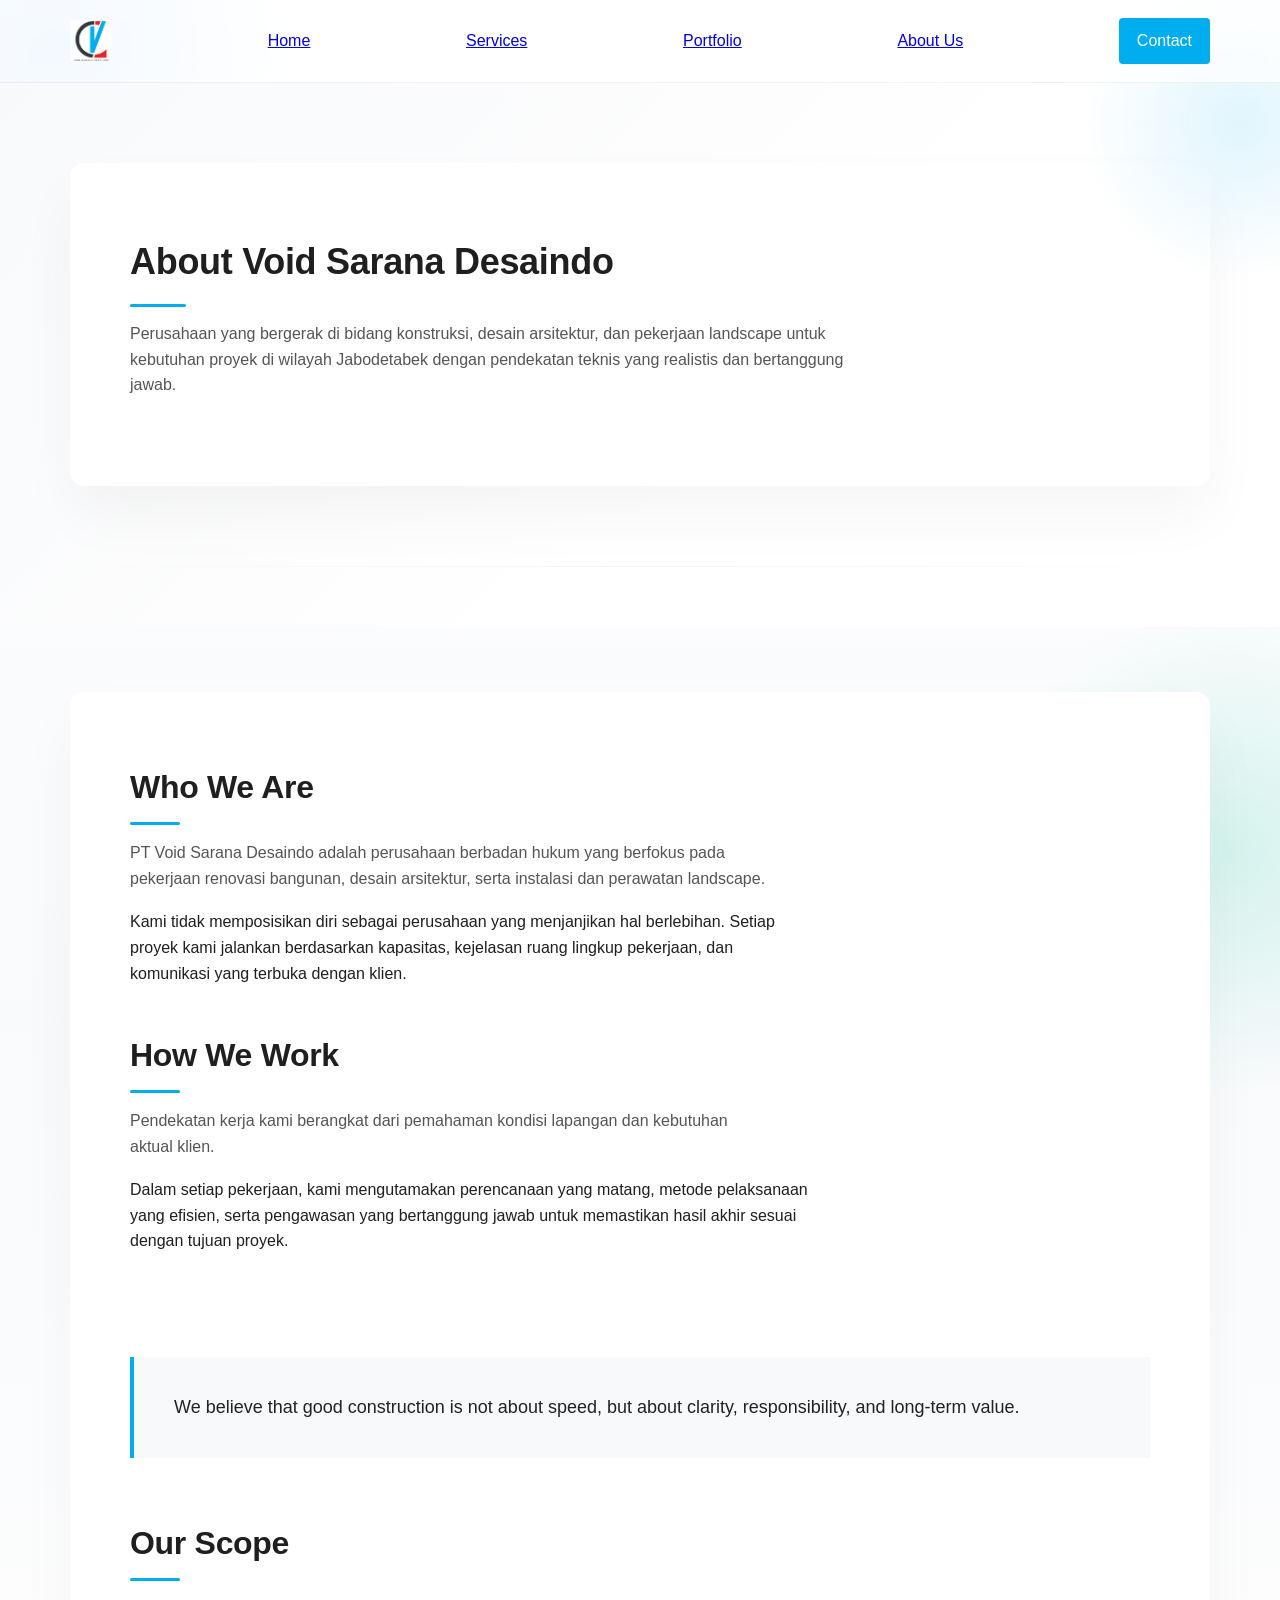
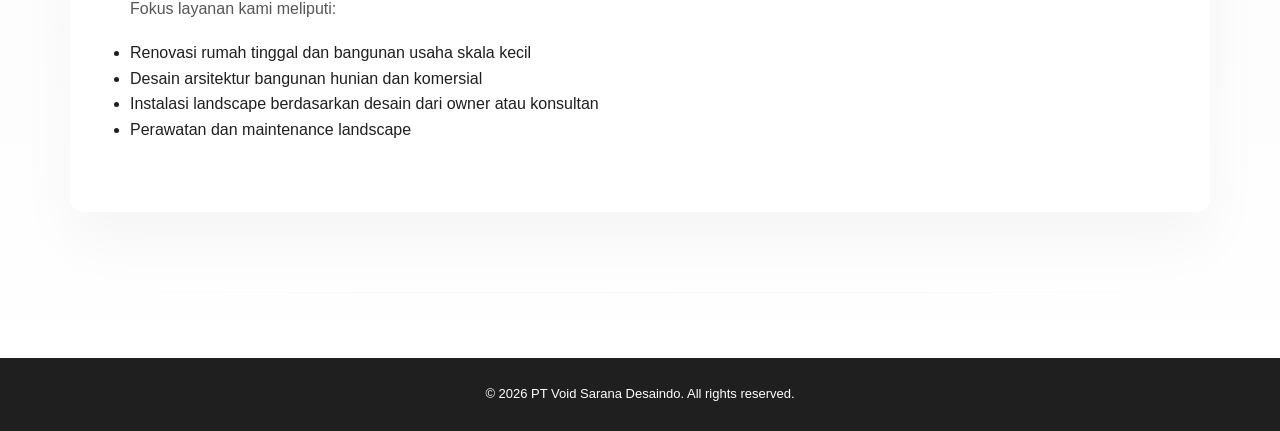
==== commit 999a3b15: "Add files via upload" ====
--- a/about.html
+++ b/about.html
@@ -18,21 +18,28 @@
 
 <img src="assets/img/logo.png" alt="Void Sarana Desaindo" class="logo">
 
-<div class="menu-toggle" id="menu-toggle">
-☰
-</div>
+<button
+  class="menu-toggle"
+  id="menu-toggle"
+  type="button"
+  aria-label="Open navigation menu"
+  aria-controls="nav-menu"
+  aria-expanded="false">
+  ☰
+</button>
 
-<nav class="nav" id="nav-menu">
-<a href="index.html" class="active">Home</a>
+<a href="index.html">Home</a>
 <a href="services.html">Services</a>
 <a href="portfolio.html">Portfolio</a>
-<a href="about.html">About Us</a>
+<a href="about.html" class="active">About Us</a>
 <a href="contact.html" class="btn-primary">Contact</a>
 </nav>
 
 </div>
 
 </header>
+
+<main>
 
   <!-- PAGE HEADER -->
   <section class="page-header">
@@ -103,6 +110,8 @@
     </div>
   </section>
 
+</main>
+
   <!-- FOOTER -->
   <footer class="site-footer">
     © 2026 PT Void Sarana Desaindo. All rights reserved.
@@ -114,7 +123,14 @@
 const nav = document.getElementById("nav-menu");
 
 toggle.addEventListener("click", () => {
-nav.classList.toggle("active");
+  nav.classList.toggle("active");
+
+  const isOpen = nav.classList.contains("active");
+  toggle.setAttribute("aria-expanded", isOpen);
+  toggle.setAttribute(
+    "aria-label",
+    isOpen ? "Close navigation menu" : "Open navigation menu"
+  );
 });
 
 document.querySelectorAll("#nav-menu a").forEach(link=>{
--- a/assets/css/style.css
+++ b/assets/css/style.css
@@ -864,7 +864,7 @@
 bottom:25px;
 right:25px;
 
-background:#25D366;
+background:#137333;
 color:white;
 
 padding:14px 22px;
@@ -882,8 +882,9 @@
 }
 
 .wa-floating:hover{
-transform:translateY(-3px);
-box-shadow:0 14px 35px rgba(0,0,0,0.25);
+  background:#0B6B35;
+  transform:translateY(-3px);
+  box-shadow:0 14px 35px rgba(0,0,0,0.25);
 }
 
 /* NAVBAR SCROLL EFFECT */
@@ -1173,7 +1174,7 @@
 margin-top:35px;
 }
 
-.hero-stat h3{
+.hero-stat .stat-number{
 margin:0;
 font-size:28px;
 font-weight:700;
@@ -1202,7 +1203,7 @@
 margin-top:35px;
 }
 
-.hero-stat h3{
+.hero-stat .stat-number{
 margin:0;
 font-size:28px;
 color:#0ea5e9;
@@ -2197,3 +2198,56 @@
 box-shadow: 0 8px 25px rgba(0,0,0,0.08);
 }
 
+/* =========================
+   HOMEPAGE SPACING POLISH
+========================= */
+
+.services{
+  padding:65px 0;
+}
+
+.services + section{
+  padding:65px 0;
+}
+
+.home-portfolio{
+  padding:65px 0;
+}
+
+.home-portfolio + section{
+  padding:65px 0;
+}
+
+.trusted{
+  padding:65px 0;
+}
+
+.cta-project{
+  padding:65px 0;
+}
+
+/* ACCESSIBLE MOBILE MENU BUTTON */
+.menu-toggle{
+  border:0;
+  background:none;
+  color:inherit;
+  font-family:inherit;
+  line-height:1;
+}
+
+/* SERVICES PAGE HEADING SEMANTIC FIX */
+.services-page .service-item h2{
+  margin-bottom:12px;
+  font-size:18px;
+}
+
+/* SERVICES BUTTON CONTRAST FIX */
+.services-page .btn-secondary{
+  color:#0077B6;
+  border-color:#0077B6;
+}
+
+.services-page .btn-secondary:hover{
+  background:#0077B6;
+  color:white;
+}
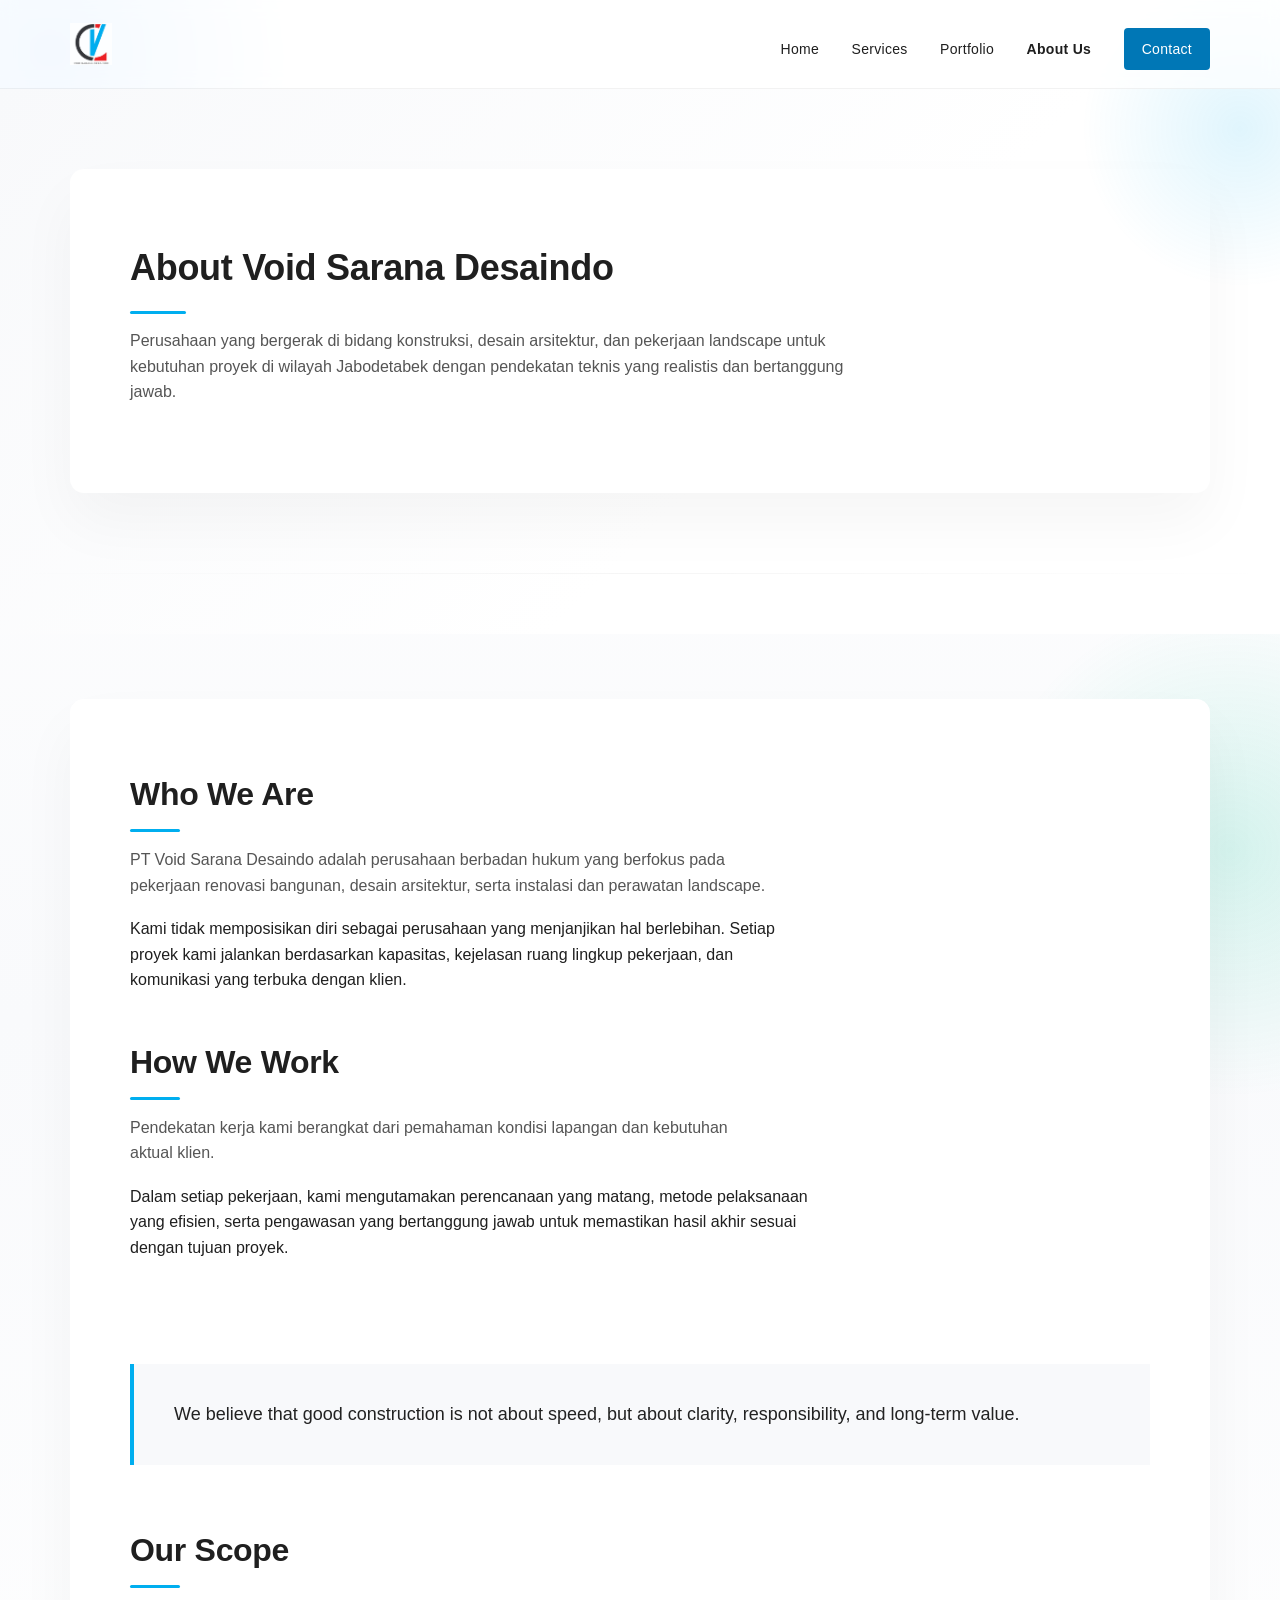
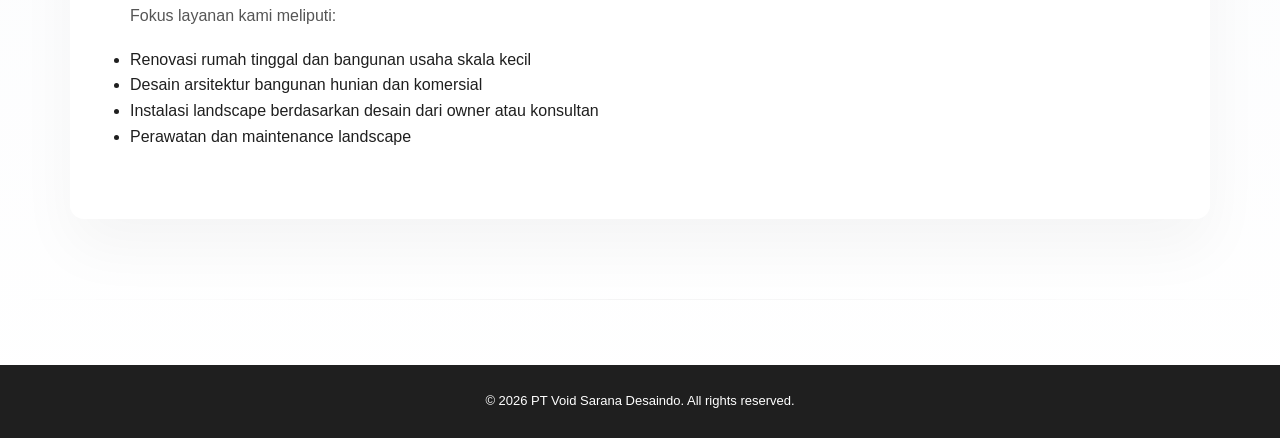
==== commit f1674189: "Add files via upload" ====
--- a/about.html
+++ b/about.html
@@ -28,6 +28,7 @@
   ☰
 </button>
 
+<nav class="nav" id="nav-menu">
 <a href="index.html">Home</a>
 <a href="services.html">Services</a>
 <a href="portfolio.html">Portfolio</a>
--- a/assets/css/style.css
+++ b/assets/css/style.css
@@ -2250,4 +2250,14 @@
 .services-page .btn-secondary:hover{
   background:#0077B6;
   color:white;
+}
+
+/* NAV CONTACT BUTTON CONTRAST FIX */
+.nav .btn-primary{
+  background:#0077B6;
+  color:#fff;
+}
+
+.nav .btn-primary:hover{
+  background:#005F8F;
 }
